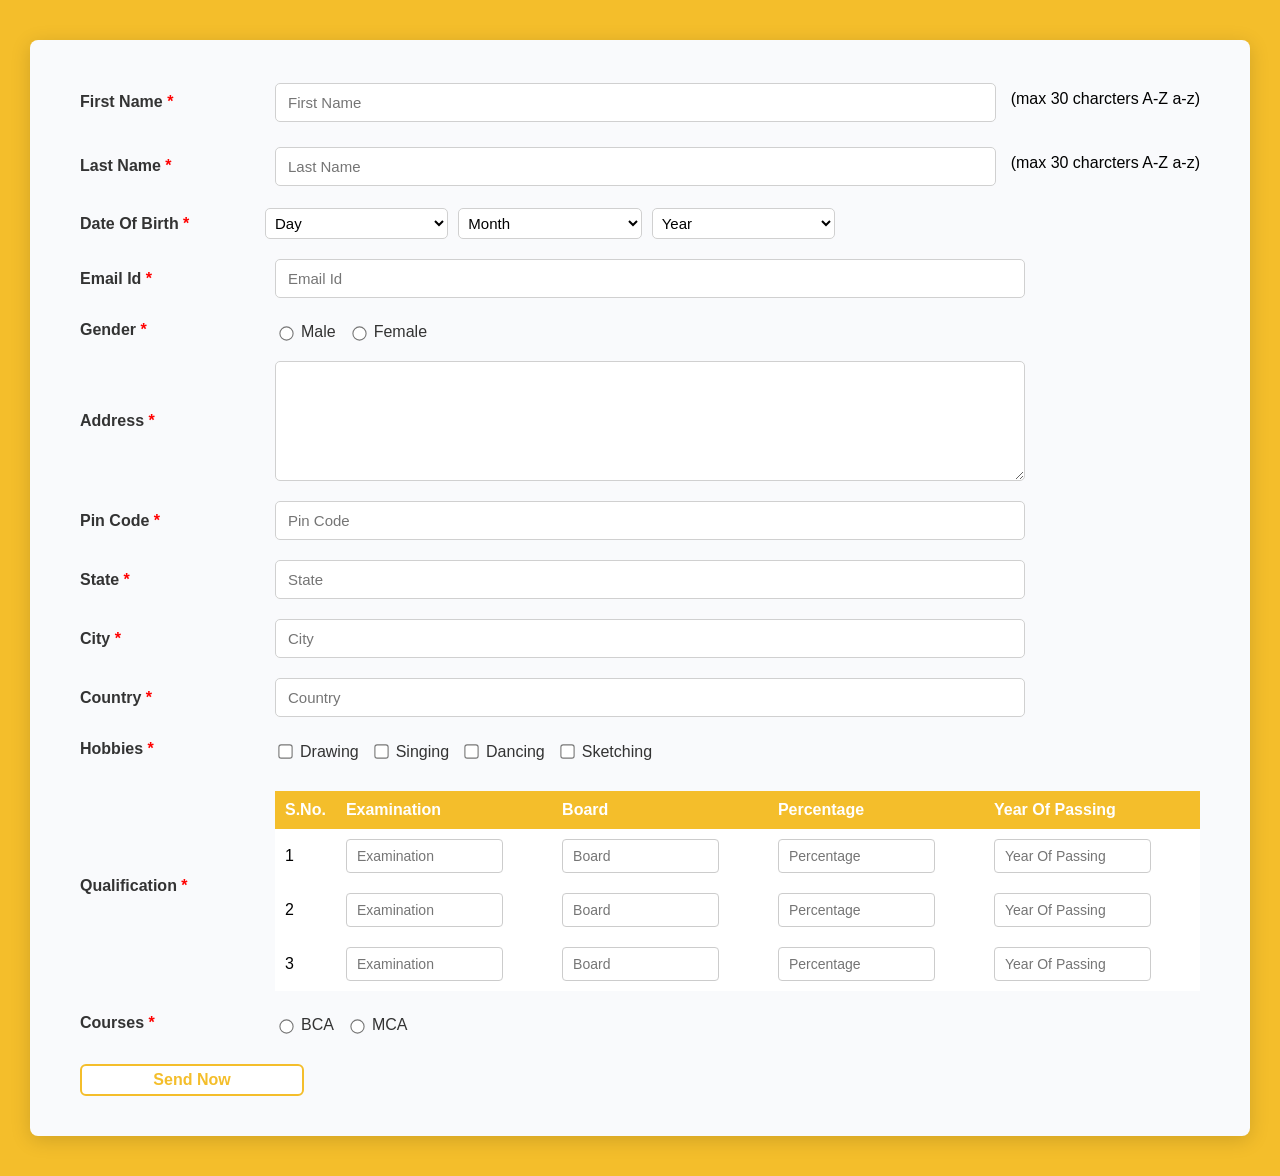
==== index.html @ fb6d23ae "Add files via upload" ====
<!DOCTYPE html>
<html lang="en">

<head>
  <meta charset="UTF-8">
  <meta name="viewport" content="width=device-width, initial-scale=1.0">
  <title>Registration Form</title>
  <link rel="stylesheet" href="index.css">
</head>

<body>
  <div class="form-container">

    <form id="studentForm">


      <div class="form-section">
        <div class="form-row">
          <label for="firstName" class="form-label required">First Name</label>
           <input type="text" id="firstName" placeholder="First Name" required>
          <p>(max 30 charcters A-Z a-z)</p>
        </div>

        <div class="form-row">
          <label for="lastName" class="form-label required">Last Name</label>
          <input type="text" id="lastName" placeholder="Last Name" required>
          <p>(max 30 charcters A-Z a-z)</p>
        </div>

        <div class="form-row">
          <label class="form-label required">Date Of Birth</label>
          <div class="dob-container">
            <select id="day" required>
              <option value="">Day</option>
              <option value="1">1</option>
              <option value="2">2</option>
              <option value="3">3</option>
              <option value="4">4</option>
              <option value="5">5</option>
              <option value="6">6</option>
              <option value="7">7</option>
              <option value="8">8</option>
              <option value="9">9</option>
              <option value="10">10</option>
              <option value="11">11</option>
              <option value="12">12</option>
              <option value="13">13</option>
              <option value="14">14</option>
              <option value="15">15</option>
              <option value="16">16</option>
              <option value="17">17</option>
              <option value="18">18</option>
              <option value="19">19</option>
              <option value="20">20</option>

            </select>
            <select id="month" required>
              <option value="">Month</option>
              <option value="January">January</option>
              <option value="February">February</option>
              <option value="March">March</option>
              <option value="April">April</option>
              <option value="May">May</option>
              <option value="June">June</option>
              <option value="July">July</option>
              <option value="August">August</option>
              <option value="September">September</option>
              <option value="October">October</option>
              <option value="November">November</option>
              <option value="December">December</option>
            </select>
            <select id="year" required>
              <option value="">Year</option>
              <option value="1990">1990</option>
              <option value="1991">1991</option>
              <option value="1992">1992</option>
              <option value="1993">1993</option>
              <option value="1994">1994</option>
              <option value="1995">1995</option>
              <option value="1996">1996</option>
              <option value="1997">1997</option>
              <option value="1998">1998</option>
              <option value="1999">1999</option>
              <option value="2000">2000</option>
              <option value="2001">2001</option>
              <option value="2002">2002</option>
              <option value="2003">2003</option>
              <option value="2004">2004</option>
              <option value="2005">2005</option>
            </select>
          </div>
        </div>

        <div class="form-row">
          <label for="email" class="form-label required">Email Id</label>
          <input type="email" id="email" placeholder="Email Id" required>
        </div>

        <div class="form-row">
          <label class="form-label required">Gender</label>
          <div class="gender-container">
            <label><input type="radio" name="gender" value="male" required> Male</label>
            <label><input type="radio" name="gender" value="female"> Female</label>
          </div>
        </div>

        <div class="form-row">
          <label for="address" class="form-label required">Address</label>
          <textarea id="address" class="address-field" rows="3" required></textarea>
        </div>
      </div>


      <div class="form-section">
        <div class="form-row">
          <label for="pincode" class="form-label required">Pin Code</label>
          <input type="text" id="pincode" placeholder="Pin Code" required>
        </div>

        <div class="form-row">
          <label for="state" class="form-label required">State</label>
          <input type="text" id="state" placeholder="State"  required>
        </div>

        <div class="form-row">
          <label for="city" class="form-label required">City</label>
          <input type="text" id="city" placeholder="City"  required>
        </div>

        <div class="form-row">
          <label for="country" class="form-label required">Country</label>
          <input type="text" id="country" placeholder="Country"  required>
        </div>
      </div>


      <div class="form-section">
        <div class="form-row">
          <label class="form-label required">Hobbies</label>
          <div class="hobbies-container">
            <label><input type="checkbox" value="drawing"> Drawing</label>
            <label><input type="checkbox" value="singing"> Singing</label>
            <label><input type="checkbox" value="dancing"> Dancing</label>
            <label><input type="checkbox" value="sketching"> Sketching</label>
          </div>
        </div>
      </div>


      <div class="form-section">
        <div class="form-row">
          <label class="form-label required">Qualification</label>
          <div class="table-responsive">
            <table class="table" border="1" cellspacing="0" cellpadding="8" width="100%">
              <thead>
                <tr>
                  <th>S.No.</th>
                  <th>Examination</th>
                  <th>Board</th>
                  <th>Percentage</th>
                  <th>Year Of Passing</th>
                </tr>
              </thead>
              <tbody>
                <tr>
                  <td>1</td>
                  <td><input type="text" name="exam1" placeholder="Examination"  required></td>
                  <td><input type="text" name="board1" placeholder="Board" required></td>
                  <td><input type="text" name="percentage1"placeholder="Percentage" required></td>
                  <td><input type="text" name="year1" placeholder="Year Of Passing" required></td>
                </tr>
                <tr>
                  <td>2</td>
                  <td><input type="text" name="exam2" placeholder="Examination" required></td>
                  <td><input type="text" name="board2" placeholder="Board" required></td>
                  <td><input type="text" name="percentage2" placeholder="Percentage" required></td>
                  <td><input type="text" name="year2" placeholder="Year Of Passing" required></td>
                </tr>
                <tr>
                  <td>3</td>
                  <td><input type="text" name="exam3" placeholder="Examination" required></td>
                  <td><input type="text" name="board3" placeholder="Board" required></td>
                  <td><input type="text" name="percentage3" placeholder="Percentage" required></td>
                  <td><input type="text" name="year3" placeholder="Year Of Passing" required></td>
                </tr>
              </tbody>
            </table>
          </div>
        </div>
      </div>


      <div class="form-section">
        <div class="form-row">
          <label class="form-label required">Courses</label>
          <div class="courses-container">
            <label><input type="radio" name="gender" value="male" required>BCA</label>
            <label><input type="radio" name="gender" value="female">MCA</label>
          </div>
        </div>
      </div>


      <div class="text-center">
        <button type="submit" class="submit-btn">Send Now</button>
      </div>

    </form>
  </div>
</body>

</html>
---- index.css ----
body {
    background-color: #F4BE2B;
    font-family: "Segoe UI", Arial, sans-serif;
    padding: 30px;
    margin: 0;
  }
  
  .form-container {
    background-color: #f9fafc;
    border-radius: 8px;
    box-shadow: 0 4px 20px rgba(0, 0, 0, 0.15);
    padding: 40px 50px;
    max-width: 1200px;
    margin: 10px auto;
  }
  
  input[type="text"],
  input[type="email"],
  input[type="number"],
  select,
  textarea {
    width: 100%;
    padding: 8px 10px;
     max-width: 750px; 
    border: 1px solid #ccc;
    border-radius: 6px;
    font-size: 14px;
    background-color: #fff;
    box-sizing: border-box;
  }
  
  .form-header {
    text-align: center;
    font-size: 1.6rem;
    font-weight: 600;
    color: #333;
    margin-bottom: 30px;
    border-bottom: 3px solid #f4be2b;
    padding-bottom: 12px;
  }
  
  .form-row {
    display: flex;
    align-items: center;
    margin-bottom: 20px;
    gap: 15px;
  }
  
  .form-label {
    flex: 0 0 180px;
    font-weight: 600;
    color: #333;
  }
  
  .form-row input,
  .form-row select,
  .form-row textarea {
    flex: 1;
    padding: 10px 12px;
    border: 1px solid #d0d0d0;
    border-radius: 5px;
    background-color: #fff;
    font-size: 15px;
    transition: all 0.2s ease;
    min-width: 0;
  }
  
  .form-row input:focus,
  .form-row select:focus,
  .form-row textarea:focus {
    border-color: #f4be2b;
    box-shadow: 0 0 5px rgba(244, 190, 43, 0.4);
    outline: none;
  }
  
  .required::after {
    content: " *";
    color: red;
  }
  
  .dob-container {
    display: flex;
    gap: 20px;
    width: 50%;
  }
  
  .dob-container select {
    flex: 1;
    min-width: 0;
     width: 5000px;      /* Adjust width as you like */
    padding: 5px;      /* Adds space inside the dropdown */
    margin-left: -10px;
  }
  
  
 
  
  .gender-container,
  .hobbies-container,
  .courses-container {
    display: flex;
    align-items: center;
    flex-wrap: wrap;
    gap: 12px;
    margin-top: 5px;
  }
  
  .gender-container label,
  .hobbies-container label,
  .courses-container label {
    display: flex;
    align-items: center;
    gap: 5px;
    font-weight: 500;
    color: #333;
    cursor: pointer;
  }
  
  input[type="radio"],
  input[type="checkbox"] {
    accent-color: #f4be2b;
    transform: scale(1.1);
  }
  
  .address-field {
    height: 120px;
    resize: vertical;
  }
  
  .table {
    width: 100%;
    border-collapse: collapse;
    margin-top: 10px;
    background-color: #fff;
    border: none;
  }
  
  .table th {
    background-color: #f4be2b;
    color: #fff;
    font-weight: 600;
    padding: 10px;
    text-align: left;
    border: none;
  }
  
  .table td {
    padding: 10px;
    border: none;
  }
  
  .table input {
    width: 80%;
    padding: 8px 10px;
    border: 1px solid #ccc;
    border-radius: 4px;
    background: #fff;
    font-size: 14px;
  }
  
  
  .text-center {
    text-align: center;
    margin-top: 30px;
  }
  
  .submit-btn {
    background-color: #fff;
    color: #f4be2b;
    width: 20%;
    border: 2px solid #f4be2b;
    border-radius: 6px;
   padding: 5px 10px; 
    font-weight: bold;
    font-size: 16px;
    margin-right: 1300px;
    cursor: pointer;
    transition: all 0.3s ease;
  }
  
  .submit-btn:hover {
    background-color: #f4be2b;
    color: #fff;
    box-shadow: 0 4px 10px rgba(244, 190, 43, 0.4);
  }
  p{
      margin-top: 10px;
  }


  




  @media (max-width: 768px) {
    .form-row {
      flex-direction: column;
      align-items: stretch;
      
    }
  
    .form-label {
      flex: none;
    }
  
    
  }
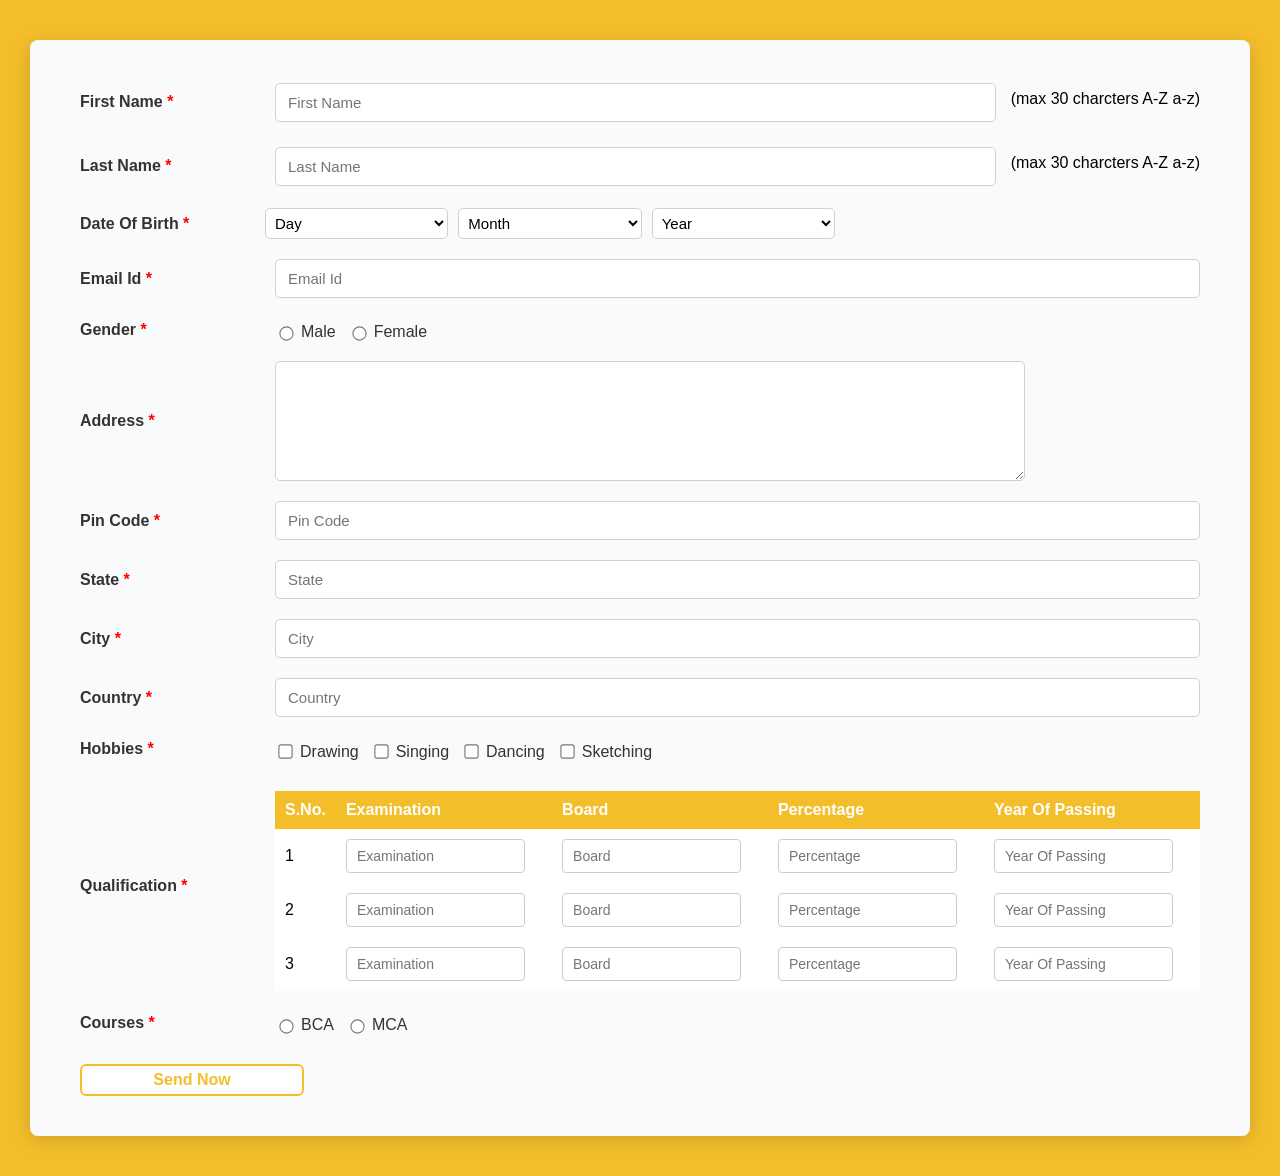
==== commit 9a4fbb8b: "Refactor registration form layout in index.html Updated the registration form structure and fixed mi" ====
--- a/index.html
+++ b/index.html
@@ -52,6 +52,17 @@
               <option value="18">18</option>
               <option value="19">19</option>
               <option value="20">20</option>
+               <option value="1">21</option>
+              <option value="2">22</option>
+              <option value="3">23</option>
+              <option value="4">24</option>
+              <option value="5">25</option>
+              <option value="6">26</option>
+              <option value="7">27</option>
+              <option value="8">28</option>
+              <option value="9">29</option>
+              <option value="10">30</option
+              <option value="10">31</option>
 
             </select>
             <select id="month" required>
@@ -209,4 +220,5 @@
   </div>
 </body>
 
-</html>+
+</html>
--- a/index.css
+++ b/index.css
@@ -14,10 +14,7 @@
     margin: 10px auto;
   }
   
-  input[type="text"],
-  input[type="email"],
-  input[type="number"],
-  select,
+ 
   textarea {
     width: 100%;
     padding: 8px 10px;
@@ -29,15 +26,7 @@
     box-sizing: border-box;
   }
   
-  .form-header {
-    text-align: center;
-    font-size: 1.6rem;
-    font-weight: 600;
-    color: #333;
-    margin-bottom: 30px;
-    border-bottom: 3px solid #f4be2b;
-    padding-bottom: 12px;
-  }
+ 
   
   .form-row {
     display: flex;
@@ -87,8 +76,8 @@
   .dob-container select {
     flex: 1;
     min-width: 0;
-     width: 5000px;      /* Adjust width as you like */
-    padding: 5px;      /* Adds space inside the dropdown */
+     width: 5000px;     
+    padding: 5px;      
     margin-left: -10px;
   }
   
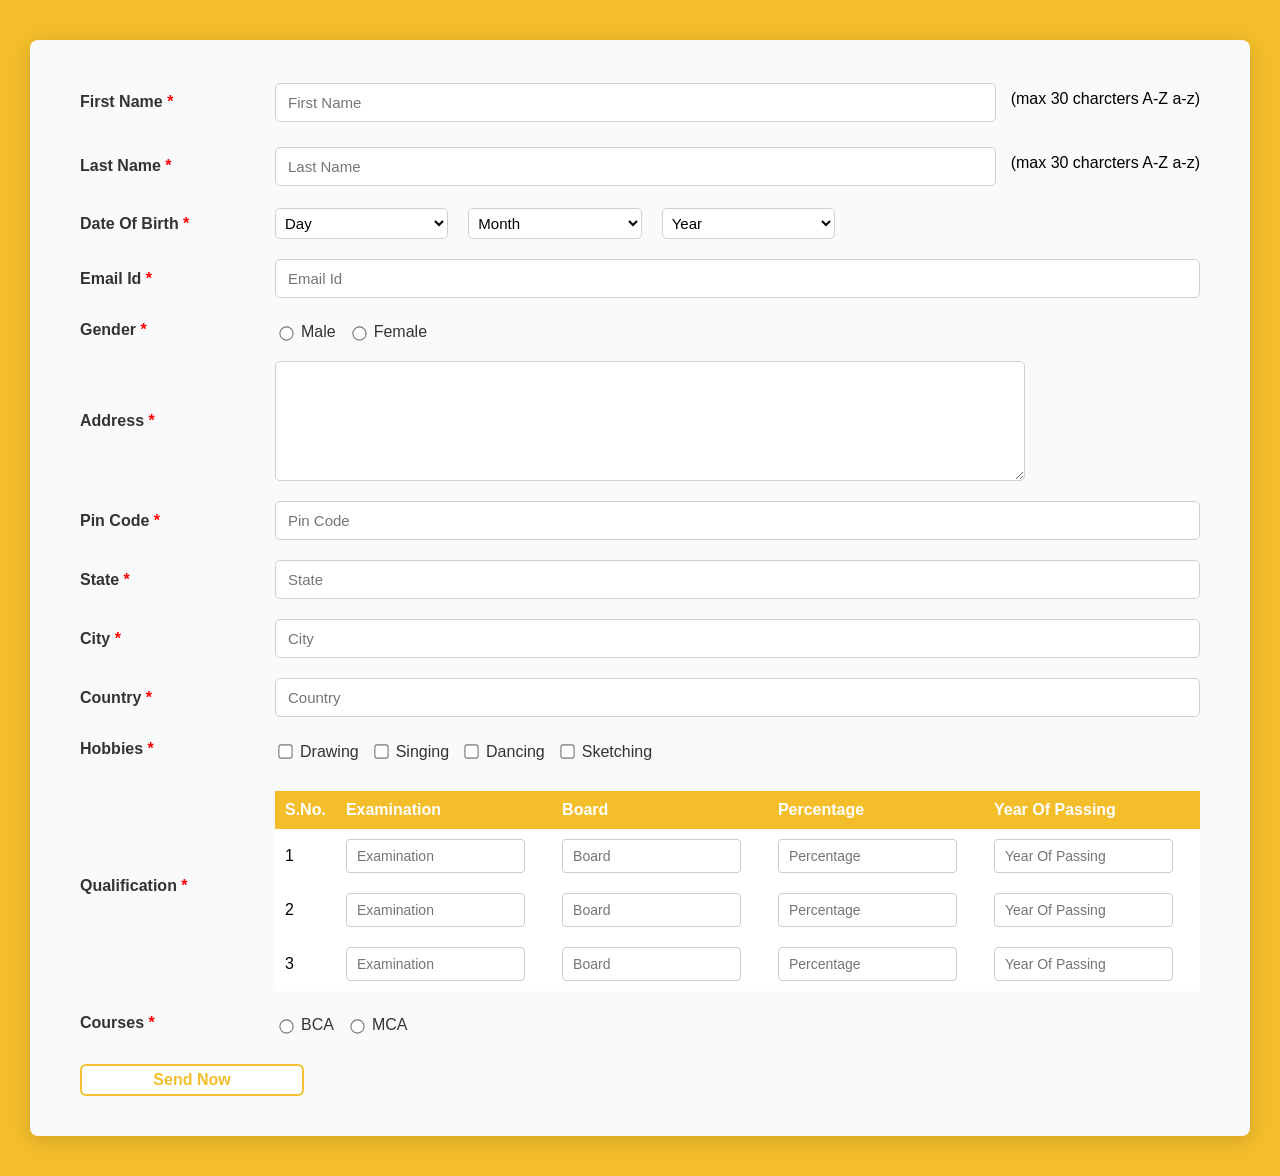
==== commit 5245490a: "Fix HTML formatting and structure" ====
--- a/index.html
+++ b/index.html
@@ -125,7 +125,7 @@
       <div class="form-section">
         <div class="form-row">
           <label for="pincode" class="form-label required">Pin Code</label>
-          <input type="text" id="pincode" placeholder="Pin Code" required>
+          <input type="number" id="pincode" placeholder="Pin Code" required>
         </div>
 
         <div class="form-row">
@@ -222,3 +222,4 @@
 
 
 </html>
+
--- a/index.css
+++ b/index.css
@@ -78,7 +78,6 @@
     min-width: 0;
      width: 5000px;     
     padding: 5px;      
-    margin-left: -10px;
   }
   
   
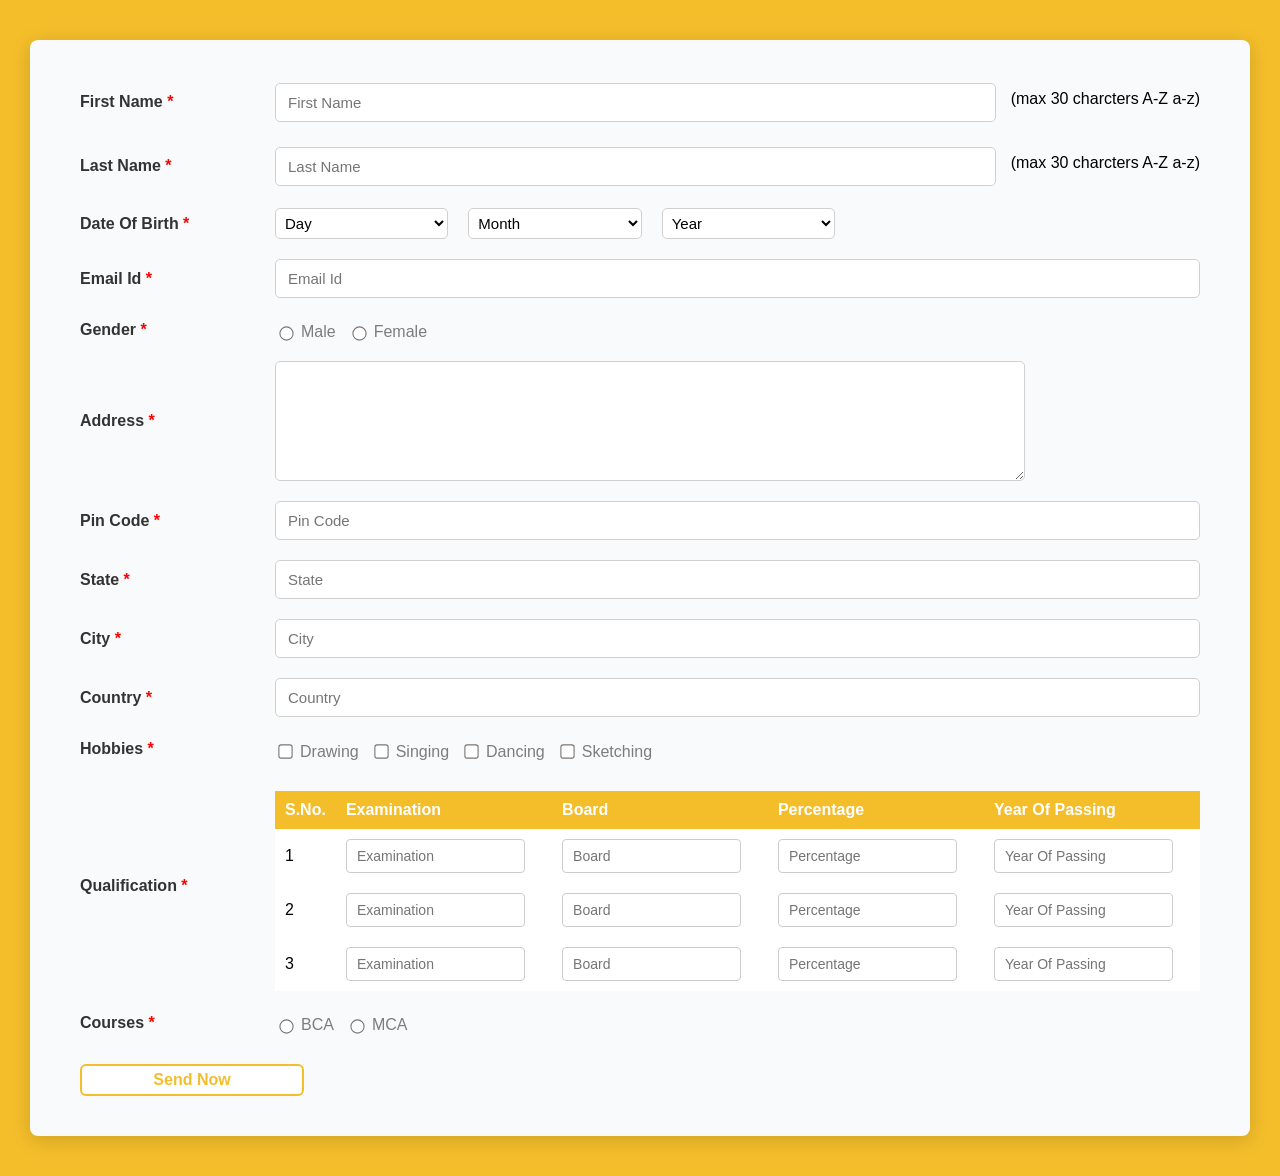
==== commit 671d33fd: "Fix HTML formatting and structure" ====
--- a/index.html
+++ b/index.html
@@ -52,18 +52,17 @@
               <option value="18">18</option>
               <option value="19">19</option>
               <option value="20">20</option>
-               <option value="1">21</option>
-              <option value="2">22</option>
-              <option value="3">23</option>
-              <option value="4">24</option>
-              <option value="5">25</option>
-              <option value="6">26</option>
-              <option value="7">27</option>
-              <option value="8">28</option>
-              <option value="9">29</option>
-              <option value="10">30</option
-              <option value="10">31</option>
-
+               <option value="21">21</option>
+              <option value="22">22</option>
+              <option value="23">23</option>
+              <option value="24">24</option>
+              <option value="25">25</option>
+              <option value="26">26</option>
+              <option value="27">27</option>
+              <option value="28">28</option>
+              <option value="29">29</option>
+              <option value="30">30</option
+              <option value="31">31</option>
             </select>
             <select id="month" required>
               <option value="">Month</option>
@@ -223,3 +222,4 @@
 
 </html>
 
+
--- a/index.css
+++ b/index.css
@@ -99,8 +99,7 @@
     display: flex;
     align-items: center;
     gap: 5px;
-    font-weight: 500;
-    color: #333;
+    color: #7e7d7d;;
     cursor: pointer;
   }
   
